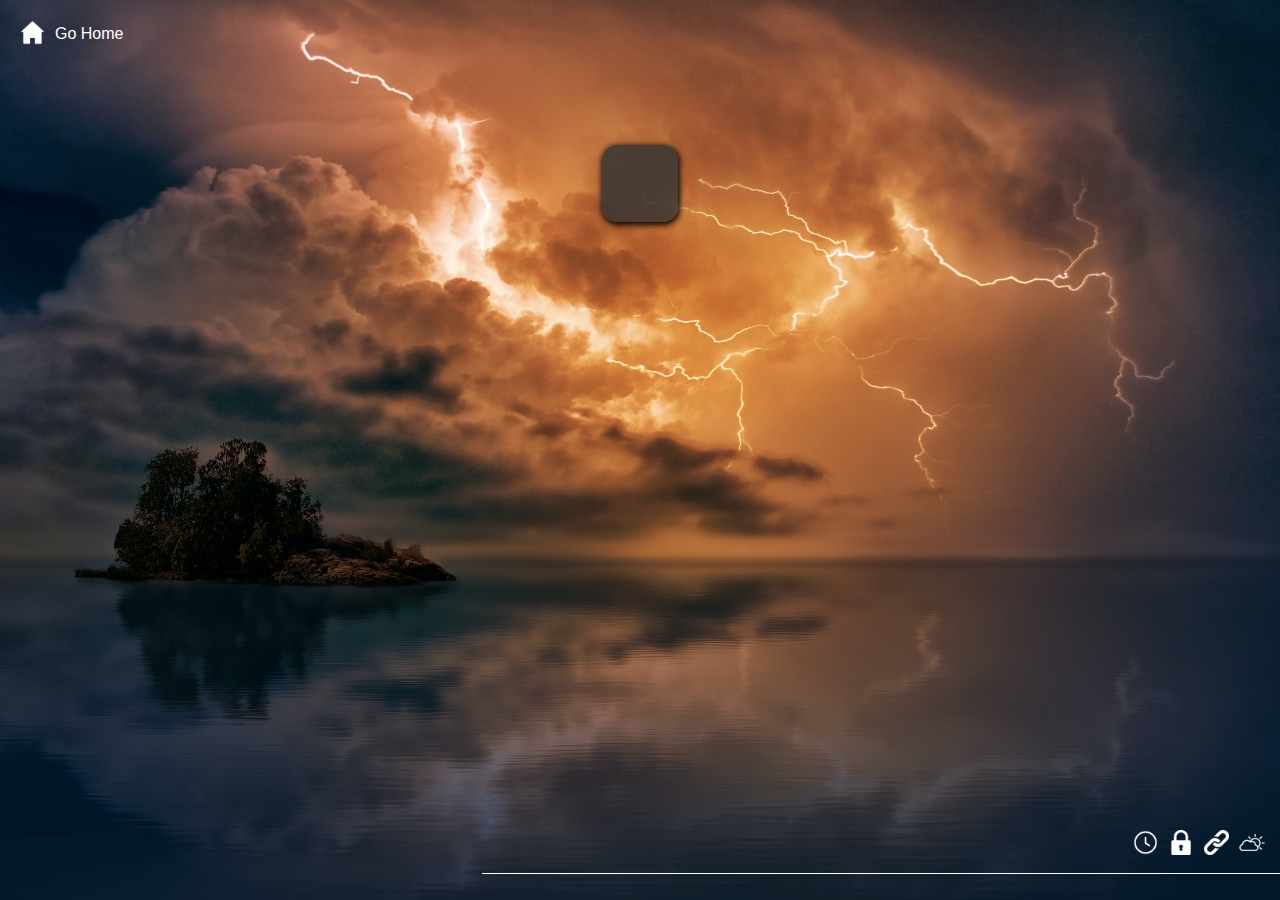
==== tiempo/index.html @ 990c831d "terminado" ====
<!DOCTYPE html>
<html lang="es">
<head>
    <meta charset="UTF-8">
    <meta name="viewport" content="width=device-width, initial-scale=1.0">
    <link rel="stylesheet" href="./css/tiempo.css">
    <link rel="stylesheet" href="../css/style.css">
    <title>Tiempo</title>
</head>
<body>
    <header id="header">
        <a href="../index.html"><img src="../assets/iconos/casa.png" alt="Home"></a>
        <a href="../index.html"> Go Home</a>
    </header>
    <main>
        <section id="sectionTiempo">
            <div class="container">
                <div class="cabecera" id="cabecera"></div>
                <div class="tiempo" id="tiempo"></div>
                <div id="horas" class="horas"></div>
            </div>
        </section>
        <footer>
            <div class="footer">
                <a href="../reloj/index.html"><img src="../assets/iconos/reloj.png" alt="reloj"></a>
                <a href="../passwords/index.html"><img src="../assets/iconos/candado.png" alt="candado"></a>
                <a href="../enlaces/index.html"><img src="../assets/iconos/cadena.png" alt="cadena"></a>
                <a href=""><img src="../assets/iconos/parcialmente-nublado.png" alt="tiempo"></a>
    
            </div>
        </footer>
    </main>
<script src="./js/tiempo.js"></script>
<script src="../js/script.js"></script>   
</body>
</html>
---- tiempo/css/tiempo.css ----
#sectionTiempo{
	display: flex;
    flex-direction: column;
    flex-wrap: wrap;
    align-content: center;
    align-items: flex-start;
    
}
#sectionTiempo .container{
	background-color: #333333d1;
	border-radius: 15px;
	box-shadow: 1px 2px 6px 1px;
	padding: 3%;
	margin-top: 6%;
}
.cabecera h3{
    font-size: 21px;
}
.cabecera p{
    font-size: 17px;
    color: lightskyblue;
}
.tiempo{
    display:flex;
    flex-direction: row;
    flex-wrap: nowrap;
    align-items: center;
    justify-content: flex-start;
    margin-top: 4%;
}
.tiempo img{
    width: 60px;
}
.temperatura{
    display: flex;
    flex-direction: row;
    flex-wrap: nowrap;
    align-items: center;
    font-size: 50px;
    padding: 0 5%;
}
.temperatura img{
    width: 32px;
}
.datos p{
    font-size: 14px;
    line-height: 1.3;
    color: lightsteelblue;
}
.horas{
    max-width: 400px;
    overflow-x: scroll;
   /* margin-top: 4%;*/
    display: flex;
    flex-direction: row;
    flex-wrap: nowrap;
    justify-content: flex-start;
    align-items: flex-start
}
.cadahora{
    padding: 4% 2%;
    display: flex;
    flex-direction: column;
    flex-wrap: nowrap;
    align-items: center;
}
.cadahora p{
    padding: 7% 0;
}


/* ---------- scrollbar ------------ */

.horas::-webkit-scrollbar-thumb {
    background-color:#0e4a85;
    border-radius: 20px;
    border: 1px solid #0e4a85;
    width: 5px;
}
.horas::-webkit-scrollbar-track-piece {
    background-color: lightskyblue;
}
.horas::-webkit-scrollbar-button:horizontal:start:decrement {
    background: transparent url(../../assets/iconos/left.png) no-repeat center center;
    background-size: contain;
  }
  .horas::-webkit-scrollbar-button:horizontal:end:increment {
      background: transparent url(../../assets/iconos/right.png) no-repeat center center;
      background-size: contain;
  }


  @media screen and (max-width: 780px){
    .container{max-width: 88%;}
    .cabecera h3{font-size: 18px;}
    .cadahora img{ width: 50px; }
  }
---- css/style.css ----
html, body, div, span, applet, object, iframe,
h1, h2, h3, h4, h5, h6, p, blockquote, pre,
a, abbr, acronym, address, big, cite, code,
del, dfn, em, img, ins, kbd, q, s, samp,
small, strike, strong, sub, sup, tt, var,
b, u, i, center,
dl, dt, dd, ol, ul, li,
fieldset, form, label, legend,
table, caption, tbody, tfoot, thead, tr, th, td,
article, aside, canvas, details, embed, 
figure, figcaption, footer, header, hgroup, 
menu, nav, output, ruby, section, summary,
time, mark, audio, video {
	margin: 0;
	padding: 0;
	border: 0;
	font-size: 100%;
	font: inherit;
	vertical-align: baseline;
}
/* HTML5 display-role reset for older browsers */
article, aside, details, figcaption, figure, 
footer, header, hgroup, menu, nav, section {
	display: block;
}
body {
	line-height: 1;
}
ol, ul {
	list-style: none;
}
blockquote, q {
	quotes: none;
}
blockquote:before, blockquote:after,
q:before, q:after {
	content: '';
	content: none;
}
table {
	border-collapse: collapse;
	border-spacing: 0;
}
/* ---------------------------- */
  @import url('https://fonts.googleapis.com/css2?family=Poppins:wght@300;400;500;600;700&display=swap');
h1, h2, h3, h4, h5, h6, p, a{
    font-family: 'Poppins', sans-serif;
	color: #fff;
}
a{
    text-decoration: none;
    color: #fff;
	cursor: pointer;
}

body{
	background-image: url('../assets/fondo/img0.jpg');
	background-size: cover;
    background-repeat: no-repeat;
	background-position: center;
    height: 100vh;
	transition: all .5s;
}

/* --- header --- */

#header{
	display: flex;
    flex-direction: row;
    flex-wrap: nowrap;
    align-content: center;
    align-items: center;
    justify-content: flex-start;
	gap: 10px;
	padding: 20px;
}
#header img{
	width: 25px;
	height: 25px;
}

/*  ----- footer ---------  */
.footer{
	display: flex;
	flex-direction: row;
    flex-wrap: nowrap;
    align-items: center;
    justify-content: flex-end;
	gap: 10px;
	padding: 15px;
	width: 60%;
    position: fixed;
	bottom: 0;
    right: 0;
    border-bottom: 1px solid #fff;
    margin-bottom: 2%;

}
.footer img{
	width: 2vw;
	height: fit-content;
}



/* ------ scrollbar------*/

::-webkit-scrollbar {
    height: 10px;
    width: 10px;
  }

::-webkit-scrollbar-thumb {
    background-color:#333333;
    border-radius: 20px;
    border: 1px solid #333;
    width: 5px;
}
::-webkit-scrollbar-track-piece {
    background-color: cadetblue;
    background-clip: content-box;
    border-radius: 6px;
    border: 3px solid transparent;
  }
 
  ::-webkit-scrollbar-track-piece:decrement {
    background: rgb(29, 123, 126);
    background-clip: content-box;
    border: solid 4px transparent;
  }
  .home::-webkit-scrollbar-track-piece, .home::-webkit-scrollbar-track-piece:decrement {border: none;}


/*  --------  index ------------- */

.mainhome{
	display: flex;
    flex-direction: row;
    flex-wrap: nowrap;
    justify-content: space-around;
}
#seccion1{
	width: 47%;
	height: 85vh;
}
#seccion2{
	width: 45%;
	height: 85vh;
	overflow-y: auto;
}

/* --------- enlaces index -------------*/
#seccion1 .enlaces #respuesta{padding: 2%;}
#seccion1 .enlaces .container .titulo{font-size: 27px;}
#seccion1 .enlaces .container{width: 400px;}

/* --------- reloj index -------------*/
#seccion2 #reloj .container{
	margin: 0; 
	background-color: transparent; 
	box-shadow: none;
}

#seccion2 #reloj .container p:first-of-type, #seccion2 #reloj .container .frase{display: none;}
#seccion2 #reloj .container .hora{padding: 0;}
#seccion2 #reloj .container .fecha{
	font-size: 23px ;
	padding: 0%;
	margin: 0;
}


/* ----------- tiempo index ------------- */

#seccion2 #sectionTiempo .container {margin-top: 0;}
#seccion2 #sectionTiempo .container p { margin: 1% 0;}
#seccion2 #sectionTiempo .container .tiempo{ margin: 0;}
#seccion2 #sectionTiempo .container .tiempo .datos p{ 
	font-size: 14px;
	line-height: 1;
}
#seccion2 #sectionTiempo .container .horas {padding-bottom: 2%;}
#seccion2 #sectionTiempo .container .horas .cadahora{padding: 0 2%;}
#seccion2 #sectionTiempo .container .horas .cadahora p{padding: 0 ;}
#seccion2 #sectionTiempo .container .horas .cadahora img{ height: 55px;}


/* ----------- contraseñas index ------------- */

#seccion2 .passwords .container{
	display: inline;
	margin-top: 4%;
	margin-bottom: 1%;
	width: 400px;
}
#seccion2 .passwords .container .titulo{font-size: 27px;}




 /*  -----------------------------------------  */

@media screen and (max-width: 970px){
	#seccion2 #sectionTiempo .container, #seccion1 .enlaces .container{max-width: 90%;}
	#seccion2 .passwords .container .titulo, #seccion1 .enlaces .container .titulo {font-size: 23px;}
	#seccion2 .passwords .container p{font-size: 15px;}
	#seccion2 .passwords .container {width: 90%;}
	#seccion1 .enlaces #respuesta {max-width: 92%;}
}
@media screen and (max-width: 780px){
	body{
		height: fit-content; 
		background-attachment: fixed;
	}
	.footer img{
		width: 4vw;
	}
	.mainhome{
		flex-direction: column-reverse;
		align-items: center;
	}
	#seccion1, #seccion2{
		width: 94%;
		height: fit-content;
		overflow: auto;
	}
	.home .footer{
		position: relative;
		margin-left: 33%;
	}

	#seccion1 .enlaces .container{margin-top: 6%;}
	#seccion2 .passwords .container, #seccion1 .enlaces .container, #seccion2 #sectionTiempo .container{ width: 400px; max-width: 90%;}
	#seccion2 .passwords .container .titulo, #seccion1 .enlaces .container .titulo {font-size: 20px;}

}
@media screen and (max-width: 400px){
	#seccion2 #sectionTiempo .container .horas {max-width: 332px;}
}
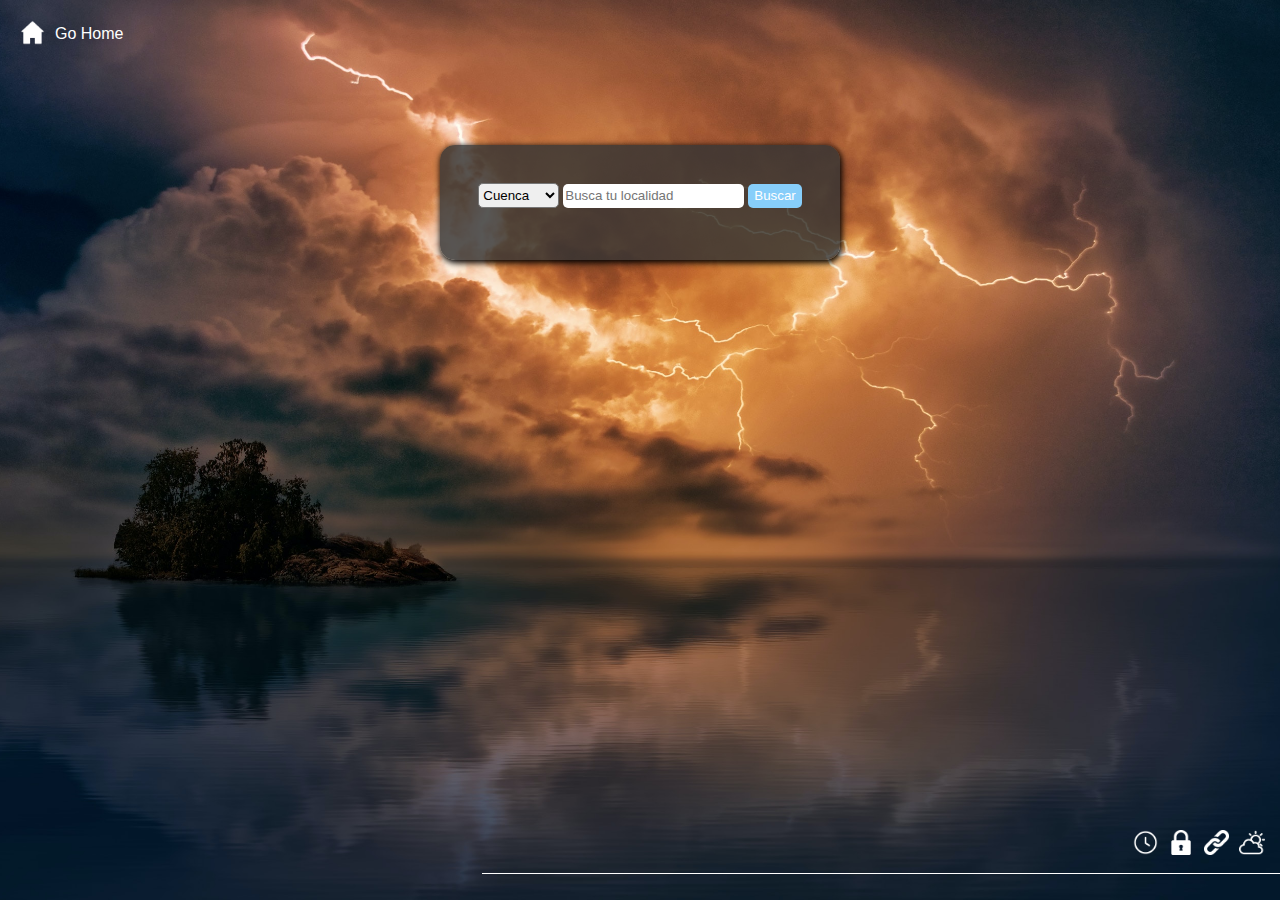
==== commit 6fcbf5cf: "añadido buscador y select a tiempo" ====
--- a/tiempo/index.html
+++ b/tiempo/index.html
@@ -15,6 +15,12 @@
     <main>
         <section id="sectionTiempo">
             <div class="container">
+                <select name="" id="ciudad">
+                    <option value="Cuenca(spain)">Cuenca</option>
+                    <option value="Belinchon">Belinchón</option>
+                </select>
+                <input type="text" placeholder="Busca tu localidad" id="buscador" >
+                <button id="buscar" >Buscar</button>
                 <div class="cabecera" id="cabecera"></div>
                 <div class="tiempo" id="tiempo"></div>
                 <div id="horas" class="horas"></div>
--- a/tiempo/css/tiempo.css
+++ b/tiempo/css/tiempo.css
@@ -13,6 +13,24 @@
 	padding: 3%;
 	margin-top: 6%;
 }
+#ciudad{
+    height: 25px;
+    border-radius: 5px;
+}
+#buscador{
+    height: 22px;
+    border: none;
+    border-radius: 5px;
+}
+#buscar{
+    background: lightskyblue;
+    border: none;
+    color: #fff;
+    height: 24px;
+    border-radius: 5px;
+    cursor: pointer;
+}
+.cabecera{margin-top: 2%;}
 .cabecera h3{
     font-size: 21px;
 }
@@ -69,6 +87,7 @@
 }
 
 
+
 /* ---------- scrollbar ------------ */
 
 .horas::-webkit-scrollbar-thumb {
--- a/css/style.css
+++ b/css/style.css
@@ -102,8 +102,6 @@
 	height: fit-content;
 }
 
-
-
 /* ------ scrollbar------*/
 
 ::-webkit-scrollbar {
@@ -173,7 +171,7 @@
 
 /* ----------- tiempo index ------------- */
 
-#seccion2 #sectionTiempo .container {margin-top: 0;}
+#seccion2 #sectionTiempo .container {margin-top: 0; display: inline;}
 #seccion2 #sectionTiempo .container p { margin: 1% 0;}
 #seccion2 #sectionTiempo .container .tiempo{ margin: 0;}
 #seccion2 #sectionTiempo .container .tiempo .datos p{ 
@@ -239,3 +237,6 @@
 	#seccion2 #sectionTiempo .container .horas {max-width: 332px;}
 }
 
+@media screen and (max-width: 372px){
+	#seccion2 {overflow-x: hidden;}
+}